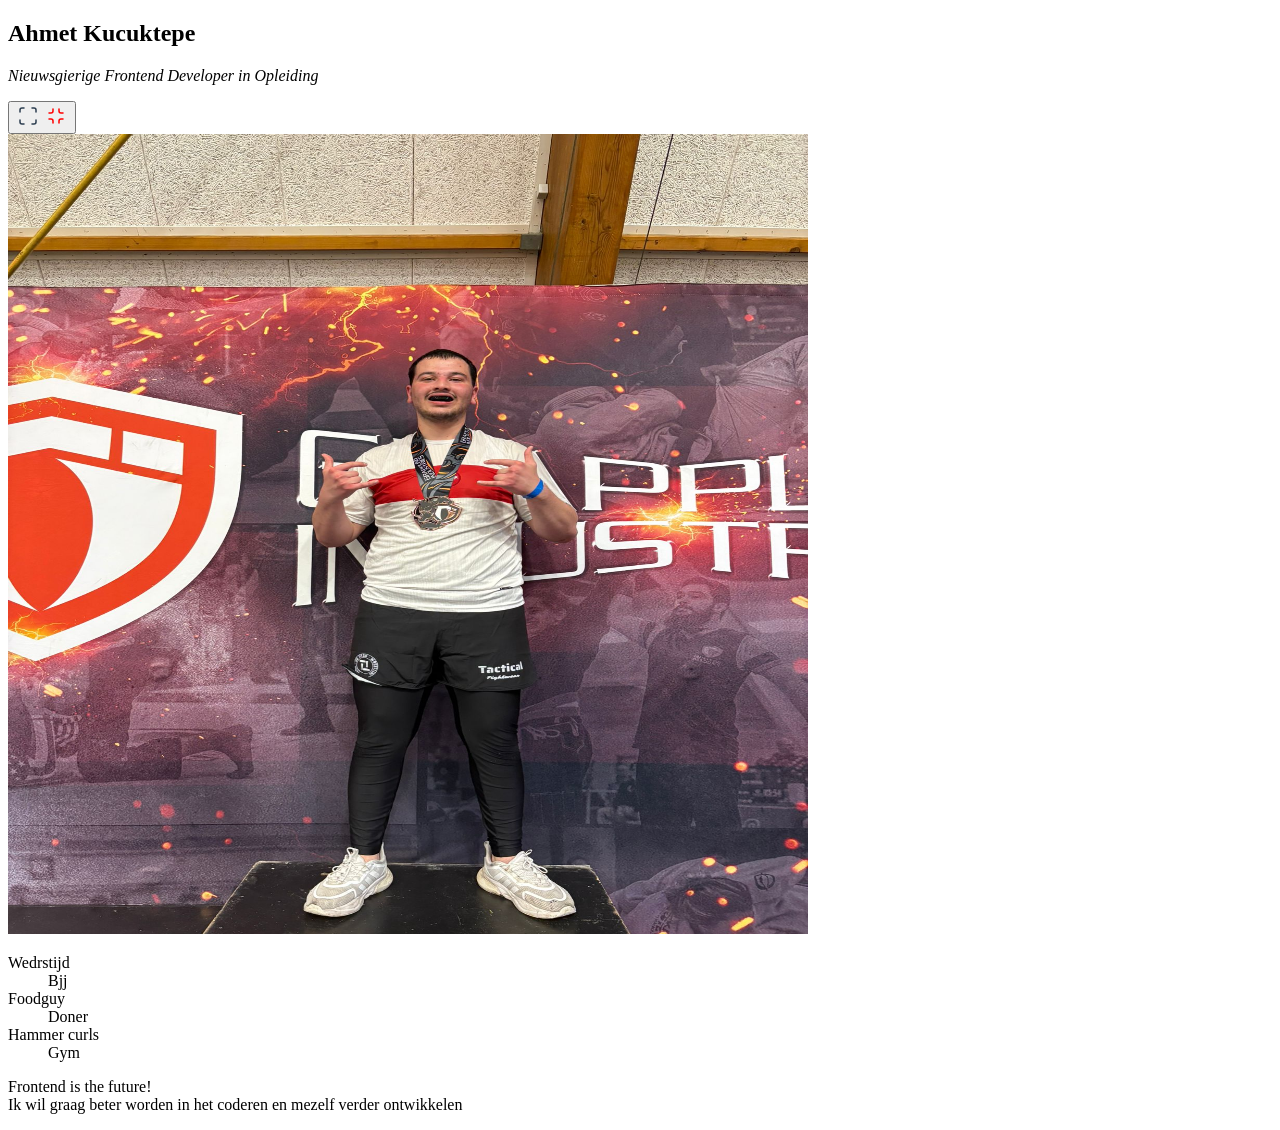
==== index.html @ e931408a "Foto toegevoegd ik heb de oude foto vw en mijn eigen foto erin geupload" ====
<!DOCTYPE html>
<html lang="nl">
  <head>
    <meta charset="UTF-8">
    <meta name="viewport" content="width=device-width, initial-scale=1.0">
    <title>FDND Visitekaartje</title>
    <link rel="stylesheet" href="styles/style.css">
  </head>
  <body>
    
    <article>
      
      <header>
        
        <h1>Ahmet Kucuktepe</h1>
        
        <p class="slogan"><em>Nieuwsgierige Frontend Developer in Opleiding </em></p>
        
        <button>
          <svg width="24" height="24" viewBox="0 0 24 24" stroke-width="1.5" stroke="#2c3e50" fill="none" stroke-linecap="round" stroke-linejoin="round">
            <title>Wijzig layout</title>
            <path stroke="none" d="M0 0h24v24H0z" fill="none"></path>
            <path d="M4 8v-2a2 2 0 0 1 2 -2h2"></path>
            <path d="M4 16v2a2 2 0 0 0 2 2h2"></path>
            <path d="M16 4h2a2 2 0 0 1 2 2v2"></path>
            <path d="M16 20h2a2 2 0 0 0 2 -2v-2"></path>
          </svg>
          <svg width="24" height="24" viewBox="0 0 24 24" stroke-width="1.5" stroke="red" fill="none" stroke-linecap="round" stroke-linejoin="round">
            <path stroke="none" d="M0 0h24v24H0z" fill="none"></path>
            <path d="M15 19v-2a2 2 0 0 1 2 -2h2"></path>
            <path d="M15 5v2a2 2 0 0 0 2 2h2"></path>
            <path d="M5 15h2a2 2 0 0 1 2 2v2"></path>
            <path d="M5 9h2a2 2 0 0 0 2 -2v-2"></path>
          </svg>
        </button>
        
      </header>
  
      <img src="assets/ahmet.jpeg"  alt="" width="800" height="800">

      <dl>
        <dt>Wedrstijd</dt>
        <dd>Bjj</dd>
        
        <dt>Foodguy</dt>
        <dd>Doner</dd>
        
        <dt>Hammer curls</dt>
        <dd>Gym</dd>
      </dl>
  
      <p>Frontend is the future! <br> Ik wil graag beter worden in het coderen en mezelf verder ontwikkelen</p>
      
    </article>

    <script src="scripts/script.js"></script>
    
  </body>
</html>
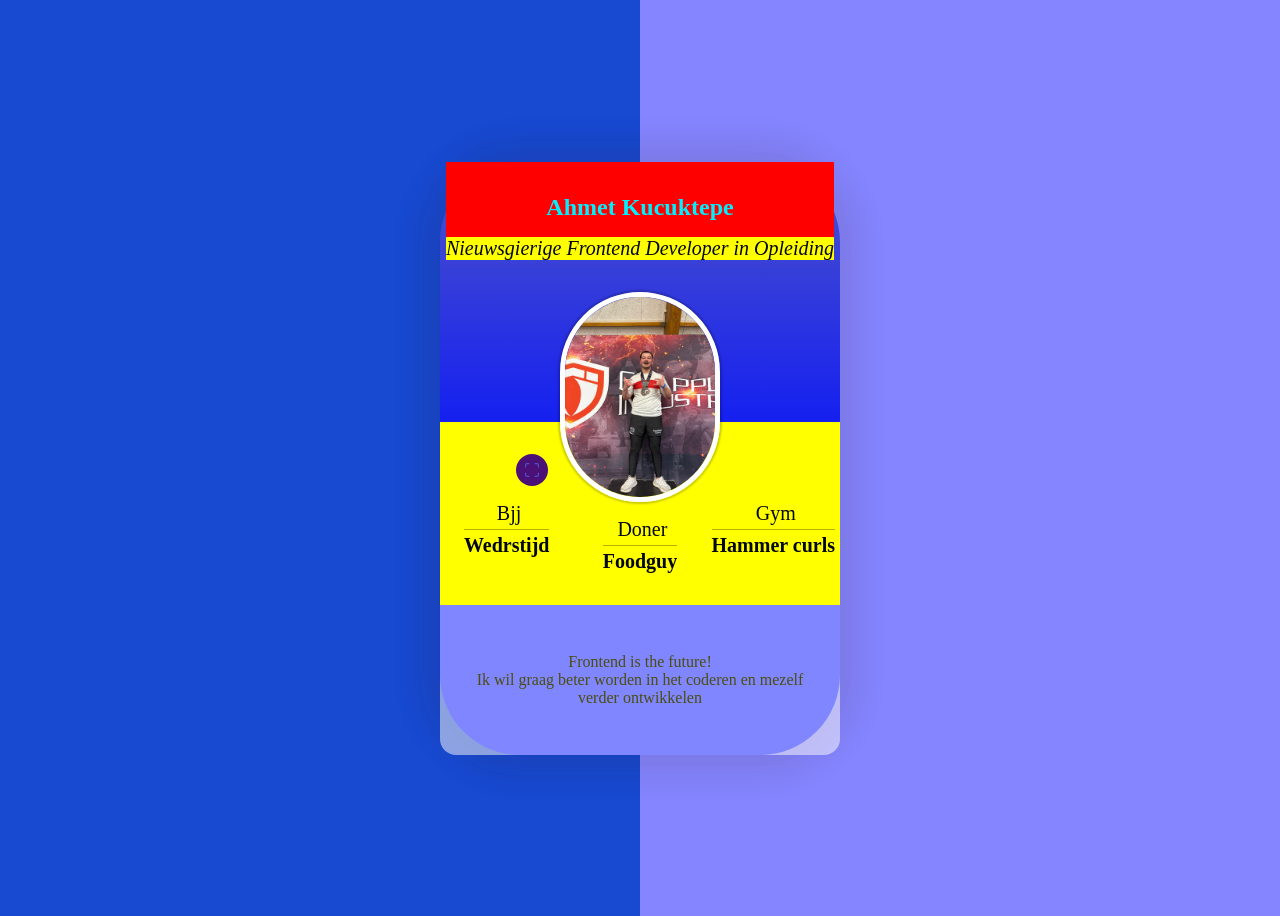
==== commit 8aebab1a: "aanpassingen ik heb de website een beetje aangepast door met de CSS settings een beetje te spelen. o" ====
--- a/index.html
+++ b/index.html
@@ -35,10 +35,11 @@
         </button>
         
       </header>
-  
+
+      
       <img src="assets/ahmet.jpeg"  alt="" width="800" height="800">
 
-      <dl>
+      <dl class="slogan">
         <dt>Wedrstijd</dt>
         <dd>Bjj</dd>
         
--- a/styles/style.css
+++ b/styles/style.css
@@ -0,0 +1,258 @@
+* {
+  box-sizing: border-box; /* uitleg over wat dit is */
+}
+
+/* HTML */
+/* Hier wordt met een 'type selector' een element in de html geselecteerd. */
+/* Dit verwijst naar het <html> element. De <html> krijgt een lichtgele achtergrond. */
+
+html {
+    background: linear-gradient(
+        to right,
+        #1749d1 50%,
+        #8585ff 50%
+    );
+}
+/* BODY */
+/* Hier wordt met een 'type selector' het <body> element geselecteerd. */
+/* In de <body> wordt de inhoud met "display: flex" in het midden geplaats. */
+/* En krijgt de <body> en alle inhoud een font en kleur. */
+body {
+  display: flex;
+  justify-content: center;
+  align-items: center;
+  
+  height: 100vh;
+  
+  font-family: open sans;
+  color: #4b4e10; /* de tekst kleur wordt in hex kleuren bepaald. */
+}
+
+/* ARTICLE */
+/* Het <article> element krijgt hier de styling. */
+/* De inhoud wordt met "display: flex" gepositioneerd en uitgelijnd. */
+/* Er wordt een breedte meegegeven, een minimale en maximale breedte. */
+/* Het <article> element krijgt een kleur, en nog meer ... */
+article {
+  position: relative;
+  
+  display: flex;
+  flex-direction: column;
+  align-items: center;
+  justify-content: end;
+  
+  width: 60vw;
+  max-width: 25em;
+  min-width: 20em;
+  
+  border-radius: 5rem;
+  background: rgb(209, 170, 12);
+  background: linear-gradient(0deg, rgb(0, 13, 255) 40%, #4e54c8 100%);
+  box-shadow: 0 0 30px 20px rgba(46, 20, 20, 0.1);
+  
+  transition: 0.25s;
+}
+
+
+
+/* HEADER */
+/* Hier wordt de inhoud van het <header> element gepositioneerd en uitgelijnd. */
+header {
+  display: flex;
+  flex-direction: column;
+  align-items: center;
+  justify-content: end;
+  background-color:red;
+}
+
+/* H1 */
+/* Hier krijgt het <h1> element de styling. */
+h1 {
+  margin: 2rem 0 1rem 0; /* Margin is de ruimte om het element heen. Boven beginnen, met de klok mee */
+  
+  color: rgb(0 239 255); /* De tekst kleur wordt in rgb() bepaald. */
+}
+
+/* P */
+/* Hier krijgt de <p> met de class slogan de styling. */
+/* Om een element met class te selecteren gebruik je een . in de selector */
+.slogan {
+  font-size:1.25em;
+  color:#030711;
+  background:yellow;
+}
+
+/* BUTTON */
+/* Hier krijgt de <button> de styling. */
+button {
+  position: absolute;
+  right: 18rem;
+  top: 18rem;
+  
+  width: 2.5rem;
+  height: 2.5rem;
+  padding: .25rem;
+  
+  border: none;
+  border-radius: 50%; /* De border-radius geeft de <button> ronde hoekjes. */
+  background: rgb(75, 17, 119);
+  
+  scale:.8;
+  
+  transition: .25s; /* Transities op het <button> element duren 0.25 seconden. */
+}
+
+/* Om de <button> styling te geven als iemand met de muis over het element beweegt gebruikt je :hover */
+/* :hover is een 'Pseudo-class selector', daarmee worden interacties op het element gestyled. */
+button:hover {
+  cursor: pointer;
+  background: darkgoldenrod;
+}
+/* Met de 'Pseudo-class selector' :focus kan je bepalen hoe het element er uit moet zien als de tab toets op het toetsenbord wordt gebruikt. */
+button:focus {
+  outline: none;
+  background: darkgoldenrod;
+}
+
+/* In het <button> element staat een <svg> voor het icoon. */
+/* Met een spatie worden alle elementen geselecteerd die in een ander element staan. */
+button svg {
+  position: absolute;
+  top: calc(1.25rem - 12px);
+  left: calc(1.25rem - 12px);
+  
+  stroke: #4e54c8;
+  
+  transition: .25s;
+  transition-delay: .25s; /* Een transitie op het <svg> element begin 0.25 seconde later. */
+}
+/* Met een komma wordt in een keer de styling op de :hover en de :focus van het <svg> element bepaald. */
+button:hover svg, button:focus svg {
+  stroke: lightyellow;
+}
+/* Met de 'Pseudo-class selector' :nth-of-type() wordt een element geselecteerd op basis van de volgorde. */
+/* Hier wordt het tweede <svg> element in de button geselecteerd. */
+button svg:nth-of-type(2) {
+  opacity: 0;
+  
+  transition-delay: 0ms;
+}
+
+/* IMG */
+/* Hier krijgt het <img> element de styling. */
+img {
+  position: relative;
+  top: 2rem;
+  
+  width: 10em;
+  height: auto;
+  
+  border: 5px solid #fff;
+  border-radius: 10em;
+  box-shadow: 0 0 2px 2px rgb(0 0 0 /.2);
+  
+  transition: 1s .15s; /* Transition Shorthand notation: Transities op het img element duren 1 seconde en beginnen 0.15 seconde later */
+}
+
+/* DL, DT, DD  */
+/* De eigenschappen zijn in de HTML opgemaakt in een Description List element (DL) */
+/* De Description List element (DL) is een lijst met termen en beschrijvingen. */
+/* In deze DL staan 3 groepen met code skills, in CSS is de layout van de DT elementen met een Grid gepositioneerd.  */
+
+dl {
+  display: grid;
+  grid-template-columns: 1fr 1fr 1fr;
+  grid-template-areas:
+    "html-dd css-dd js-dd"
+    "html-dt css-dt js-dt"
+    ;
+  justify-items: center;
+  align-items: start;
+  
+  width: 100%;
+  margin-top: -3rem;
+  margin-bottom: 0;
+  padding: 5rem 0 3rem;
+  
+  text-align: center;
+  background: rgb(255 255 255);
+
+  dt {
+    margin-top: .25rem;
+    padding-top: .25rem;
+    
+    border-top: 1px solid rgb(0 0 0 / 0.3);
+    font-weight: bold;
+    
+    &:nth-of-type(1) {
+      grid-area: html-dt;
+    }
+    
+    &:nth-of-type(2) {
+      grid-area: css-dt;
+      translate:0 1rem;
+    }
+    
+    &:nth-of-type(3) {
+      grid-area: js-dt;
+    }
+  }
+
+  dd {
+    margin: 0;
+    padding-left: .3rem;
+    
+    transition: .25s .3s;
+    
+    &:nth-of-type(2) {
+      translate:0 1rem;
+    }
+  }
+}
+
+/* P */
+/* Hier krijgen alle <p> elementen een styling. */
+p {
+  margin: 0;
+}
+
+/* Om alleen de <p> elementen te stylen die in het <article> staat gebruik je de > de 'Child combinator selector'.
+/* Met de 'Child combinator selector' selecteer je alle <p> elementen die een directe  kinderen van het <article> zijn. */
+/* Dit selecteert dus niet de <p> in de <header>. */
+article > p {
+  width: 100%;
+  margin-top: 0;
+  padding: 3rem 2rem;
+  
+  background: rgb(255 255 255 / 0.5);
+  border-radius: 0 0 1rem 1rem;
+  text-align: center;
+}
+
+/* Deze styles zijn van toepassing als op de knop wordt geklikt */
+body.is-expanded {
+  font-size: 1.15em;
+}
+
+body.is-expanded article {
+  width: 60vw;
+  max-width: 60vw;
+}
+
+body.is-expanded button svg:first-of-type {
+  opacity: 0;
+  transition-delay: 0ms;
+}
+
+body.is-expanded button svg:nth-of-type(2) {
+  opacity: 1;
+  transition-delay: .25s;
+}
+
+body.is-expanded dl dd {
+  font-size: 1.75em;
+}
+
+body.is-expanded img {
+  width: 15em;
+}
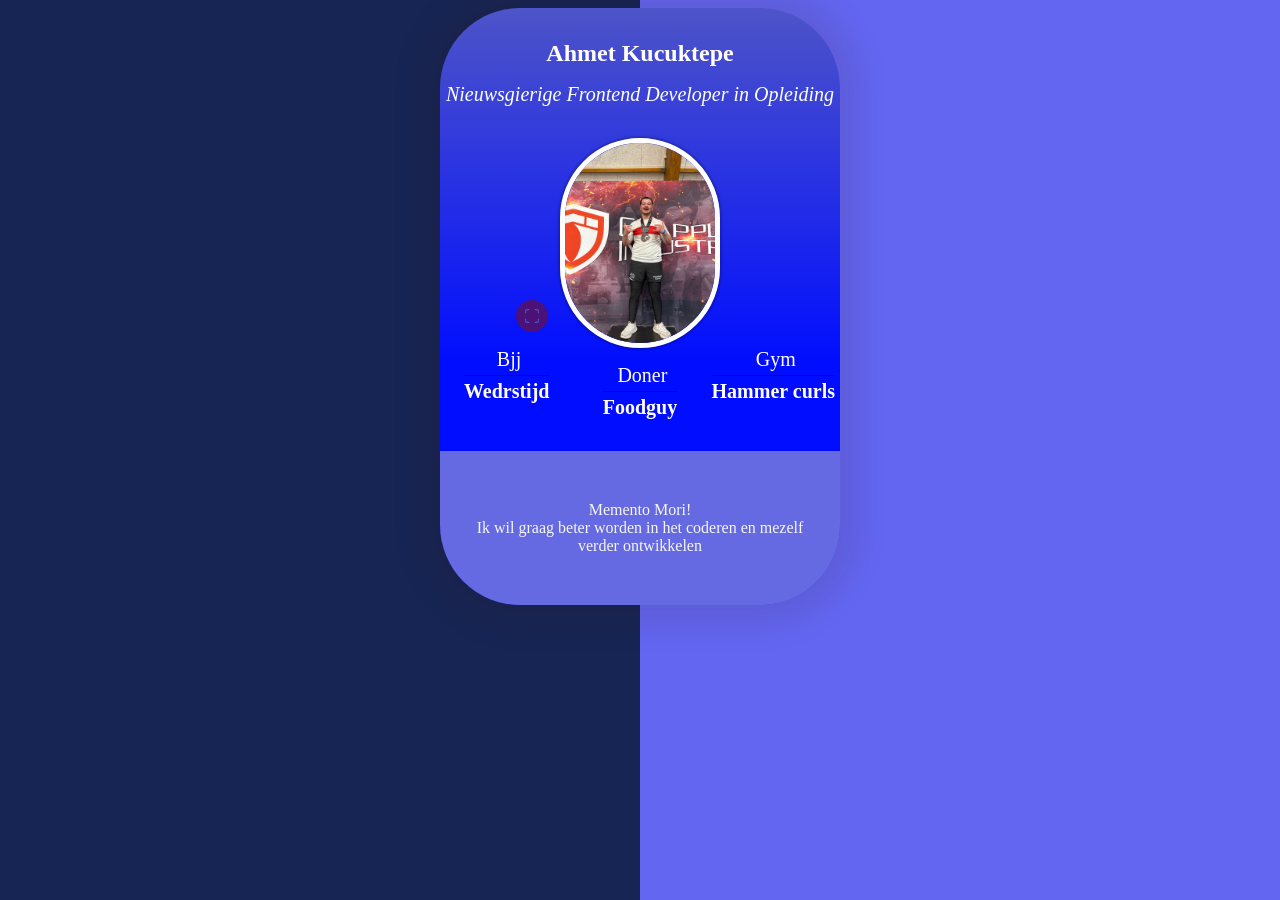
==== commit af979c7d: "wat ik heb aangepast Ik heb de background van het memento gedeelte een slogan gegeven het gedeelteli" ====
--- a/index.html
+++ b/index.html
@@ -50,7 +50,8 @@
         <dd>Gym</dd>
       </dl>
   
-      <p>Frontend is the future! <br> Ik wil graag beter worden in het coderen en mezelf verder ontwikkelen</p>
+      <p class= "Memento">
+        Memento Mori! <br> Ik wil graag beter worden in het coderen en mezelf verder ontwikkelen</p>
       
     </article>
 
--- a/styles/style.css
+++ b/styles/style.css
@@ -9,11 +9,11 @@
 html {
     background: linear-gradient(
         to right,
-        #1749d1 50%,
-        #8585ff 50%
+        #172554 50%,
+        #6366f1 50%
     );
 }
-/* BODY */
+/* MARK: BODY */
 /* Hier wordt met een 'type selector' het <body> element geselecteerd. */
 /* In de <body> wordt de inhoud met "display: flex" in het midden geplaats. */
 /* En krijgt de <body> en alle inhoud een font en kleur. */
@@ -22,13 +22,13 @@
   justify-content: center;
   align-items: center;
   
-  height: 100vh;
+  height: 10s0vh;
   
   font-family: open sans;
-  color: #4b4e10; /* de tekst kleur wordt in hex kleuren bepaald. */
-}
-
-/* ARTICLE */
+  color: #f6f7f4; /* de tekst kleur wordt in hex kleuren bepaald. */
+}
+
+/* MARK: ARTICLE */
 /* Het <article> element krijgt hier de styling. */
 /* De inhoud wordt met "display: flex" gepositioneerd en uitgelijnd. */
 /* Er wordt een breedte meegegeven, een minimale en maximale breedte. */
@@ -55,14 +55,14 @@
 
 
 
-/* HEADER */
+/* MARK: HEADER */
 /* Hier wordt de inhoud van het <header> element gepositioneerd en uitgelijnd. */
 header {
   display: flex;
   flex-direction: column;
   align-items: center;
   justify-content: end;
-  background-color:red;
+  background-color:color-mix(in #172554, #6366f1 percentage, red percentage 50)
 }
 
 /* H1 */
@@ -70,19 +70,30 @@
 h1 {
   margin: 2rem 0 1rem 0; /* Margin is de ruimte om het element heen. Boven beginnen, met de klok mee */
   
-  color: rgb(0 239 255); /* De tekst kleur wordt in rgb() bepaald. */
+  color: rgb(255, 255, 255); /* De tekst kleur wordt in rgb() bepaald. */
 }
 
 /* P */
 /* Hier krijgt de <p> met de class slogan de styling. */
 /* Om een element met class te selecteren gebruik je een . in de selector */
+
+/*MARK: Slogan */ 
 .slogan {
   font-size:1.25em;
   color:#030711;
-  background:yellow;
-}
-
-/* BUTTON */
+  background:rgba(11, 144, 13, 0);
+}
+
+.Memento {
+  background: linear-gradient(
+    to right,
+    #172554 50%
+    #6366f1 50%
+  );
+  padding: 50px 20px;
+  margin: 0;
+}
+/* MARK: BUTTON */
 /* Hier krijgt de <button> de styling. */
 button {
   position: absolute;
@@ -106,14 +117,18 @@
 /* :hover is een 'Pseudo-class selector', daarmee worden interacties op het element gestyled. */
 button:hover {
   cursor: pointer;
-  background: darkgoldenrod;
+  background: rgb(253, 253, 253);
 }
 /* Met de 'Pseudo-class selector' :focus kan je bepalen hoe het element er uit moet zien als de tab toets op het toetsenbord wordt gebruikt. */
 button:focus {
   outline: none;
-  background: darkgoldenrod;
-}
-
+  background: green
+}
+dl {color: white; }
+
+.slogan {
+  color:white;
+}
 /* In het <button> element staat een <svg> voor het icoon. */
 /* Met een spatie worden alle elementen geselecteerd die in een ander element staan. */
 button svg {
@@ -210,7 +225,7 @@
   }
 }
 
-/* P */
+/* MARK: P */
 /* Hier krijgen alle <p> elementen een styling. */
 p {
   margin: 0;
@@ -224,8 +239,8 @@
   margin-top: 0;
   padding: 3rem 2rem;
   
-  background: rgb(255 255 255 / 0.5);
-  border-radius: 0 0 1rem 1rem;
+  background: rgba(201, 198, 198, 0.5);
+  border-radius: 0 0 5rem 5rem;
   text-align: center;
 }
 
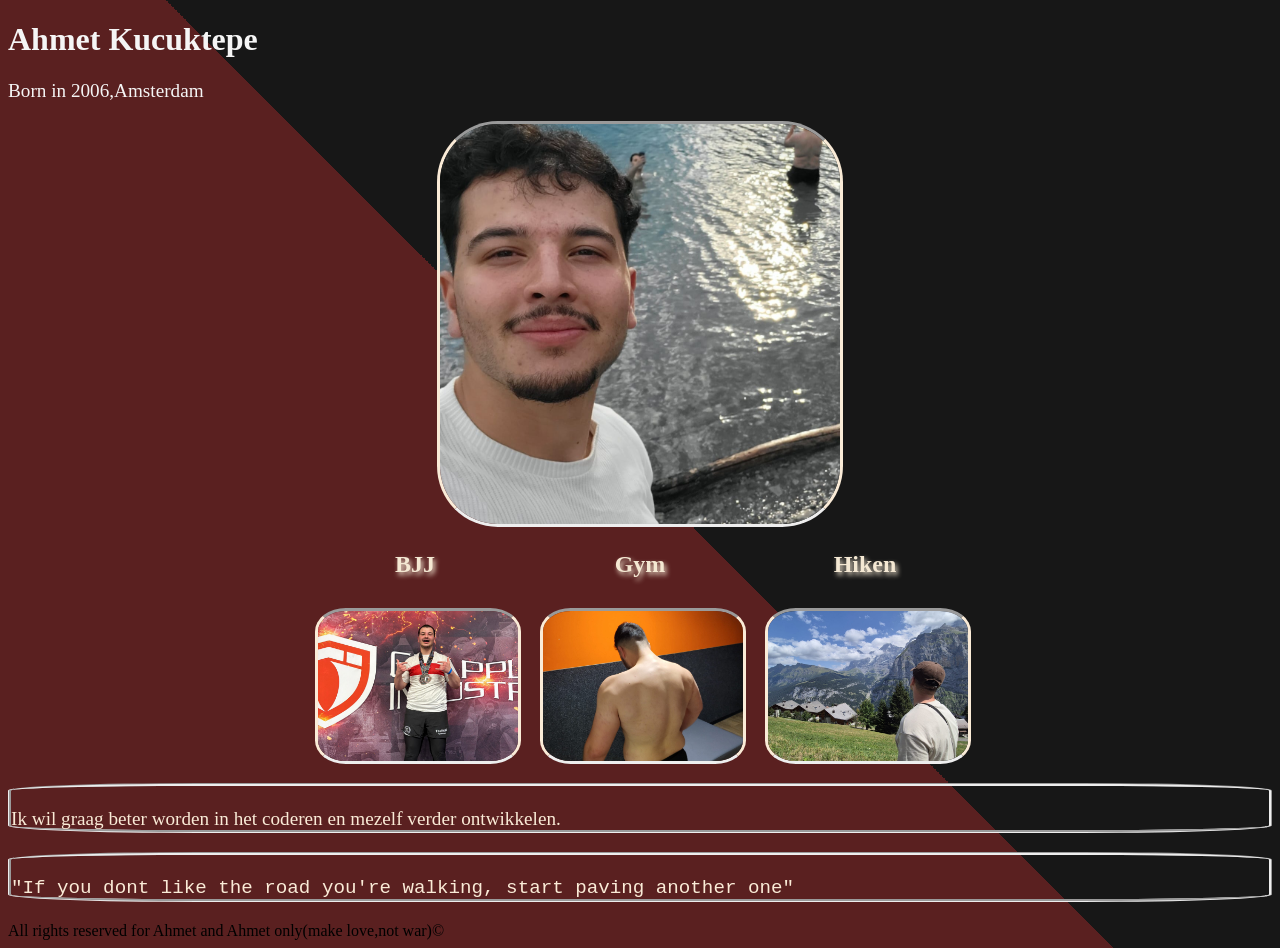
==== commit 9ac55ddd: "summary ik had mijn code per ongeluk in de i-love-web gedeelte ingediend, maar realiseerde mij dat d" ====
--- a/index.html
+++ b/index.html
@@ -1,61 +1,49 @@
 <!DOCTYPE html>
 <html lang="nl">
-  <head>
-    <meta charset="UTF-8">
-    <meta name="viewport" content="width=device-width, initial-scale=1.0">
-    <title>FDND Visitekaartje</title>
-    <link rel="stylesheet" href="styles/style.css">
-  </head>
-  <body>
+<head>
+  <meta charset="UTF-8">
+  <meta name="viewport" content="width=device-width, initial-scale=1.0">
+  <title>Mijn Digital garden</title>
+  <link rel= "stylesheet" href="styles/style.css">
+</head>
+
+<body>
+<div class="pagina">
+<div class="bovenkant">
+    <h1>Ahmet Kucuktepe</h1>
+    <p> Born in 2006,Amsterdam</p>
+    </div>
     
-    <article>
-      
-      <header>
-        
-        <h1>Ahmet Kucuktepe</h1>
-        
-        <p class="slogan"><em>Nieuwsgierige Frontend Developer in Opleiding </em></p>
-        
-        <button>
-          <svg width="24" height="24" viewBox="0 0 24 24" stroke-width="1.5" stroke="#2c3e50" fill="none" stroke-linecap="round" stroke-linejoin="round">
-            <title>Wijzig layout</title>
-            <path stroke="none" d="M0 0h24v24H0z" fill="none"></path>
-            <path d="M4 8v-2a2 2 0 0 1 2 -2h2"></path>
-            <path d="M4 16v2a2 2 0 0 0 2 2h2"></path>
-            <path d="M16 4h2a2 2 0 0 1 2 2v2"></path>
-            <path d="M16 20h2a2 2 0 0 0 2 -2v-2"></path>
-          </svg>
-          <svg width="24" height="24" viewBox="0 0 24 24" stroke-width="1.5" stroke="red" fill="none" stroke-linecap="round" stroke-linejoin="round">
-            <path stroke="none" d="M0 0h24v24H0z" fill="none"></path>
-            <path d="M15 19v-2a2 2 0 0 1 2 -2h2"></path>
-            <path d="M15 5v2a2 2 0 0 0 2 2h2"></path>
-            <path d="M5 15h2a2 2 0 0 1 2 2v2"></path>
-            <path d="M5 9h2a2 2 0 0 0 2 -2v-2"></path>
-          </svg>
-        </button>
-        
-      </header>
+    <img class="grote-foto" src="selffie 2.jpeg" alt="foto van mij">
 
-      
-      <img src="assets/ahmet.jpeg"  alt="" width="800" height="800">
+<div class="kleine-fotos">
 
-      <dl class="slogan">
-        <dt>Wedrstijd</dt>
-        <dd>Bjj</dd>
-        
-        <dt>Foodguy</dt>
-        <dd>Doner</dd>
-        
-        <dt>Hammer curls</dt>
-        <dd>Gym</dd>
-      </dl>
-  
-      <p class= "Memento">
-        Memento Mori! <br> Ik wil graag beter worden in het coderen en mezelf verder ontwikkelen</p>
-      
-    </article>
+<div class="kaart">
+    <h2>BJJ</h2>
+    <img src="ahmet.jpeg" alt="BJJ">
+</div>
 
-    <script src="scripts/script.js"></script>
-    
-  </body>
+<div class="kaart">
+    <h2>Gym</h2>
+    <img src="gym.jpeg" alt="Gym">
+</div>
+
+<div class="kaart">
+    <h2>Hiken</h2>
+    <img src="hike.jpeg" alt="Hiken">
+</div>
+</div>
+</div>
+
+<p class="ondertekst"><br>
+Ik wil graag beter worden in het coderen en mezelf verder ontwikkelen.<br></p>
+<p class="onderondertekst"><br>
+"If you dont like the road you're walking, start paving another one"</p>
+</div>
+
+<footer>
+    All rights reserved for Ahmet and Ahmet only(make love,not war)©
+</footer>
+</body>
+
 </html>
--- a/styles/style.css
+++ b/styles/style.css
@@ -1,273 +1,100 @@
-* {
-  box-sizing: border-box; /* uitleg over wat dit is */
+
+
+p {
+    font-size:larger 
 }
 
-/* HTML */
-/* Hier wordt met een 'type selector' een element in de html geselecteerd. */
-/* Dit verwijst naar het <html> element. De <html> krijgt een lichtgele achtergrond. */
+.pagina {text-align:center;}
 
-html {
-    background: linear-gradient(
-        to right,
-        #172554 50%,
-        #6366f1 50%
-    );
-}
-/* MARK: BODY */
-/* Hier wordt met een 'type selector' het <body> element geselecteerd. */
-/* In de <body> wordt de inhoud met "display: flex" in het midden geplaats. */
-/* En krijgt de <body> en alle inhoud een font en kleur. */
 body {
-  display: flex;
-  justify-content: center;
-  align-items: center;
-  
-  height: 10s0vh;
-  
-  font-family: open sans;
-  color: #f6f7f4; /* de tekst kleur wordt in hex kleuren bepaald. */
+    background:linear-gradient(45deg, #5A2020 0% 50%, #171717 50% 100%);
+    min-height: 100vh;
+    
 }
 
-/* MARK: ARTICLE */
-/* Het <article> element krijgt hier de styling. */
-/* De inhoud wordt met "display: flex" gepositioneerd en uitgelijnd. */
-/* Er wordt een breedte meegegeven, een minimale en maximale breedte. */
-/* Het <article> element krijgt een kleur, en nog meer ... */
-article {
-  position: relative;
-  
-  display: flex;
-  flex-direction: column;
-  align-items: center;
-  justify-content: end;
-  
-  width: 60vw;
-  max-width: 25em;
-  min-width: 20em;
-  
-  border-radius: 5rem;
-  background: rgb(209, 170, 12);
-  background: linear-gradient(0deg, rgb(0, 13, 255) 40%, #4e54c8 100%);
-  box-shadow: 0 0 30px 20px rgba(46, 20, 20, 0.1);
-  
-  transition: 0.25s;
+.bovenkant {
+    text-align:left;
+    font-family:fantasy;
+    color:whitesmoke;
+
 }
 
-
-
-/* MARK: HEADER */
-/* Hier wordt de inhoud van het <header> element gepositioneerd en uitgelijnd. */
-header {
-  display: flex;
-  flex-direction: column;
-  align-items: center;
-  justify-content: end;
-  background-color:color-mix(in #172554, #6366f1 percentage, red percentage 50)
+.grote-foto {
+    width: 400px;
+    height: 400px;
+    object-fit: cover;
+    border-style: inset solid;
+      border-top-left-radius: 15%;
+    border-top-right-radius: 15%;
+    border-bottom-left-radius: 15%;
+    border-bottom-right-radius: 15%;
+    color:antiquewhite;
 }
 
-/* H1 */
-/* Hier krijgt het <h1> element de styling. */
-h1 {
-  margin: 2rem 0 1rem 0; /* Margin is de ruimte om het element heen. Boven beginnen, met de klok mee */
-  
-  color: rgb(255, 255, 255); /* De tekst kleur wordt in rgb() bepaald. */
+.kleine-fotos {
+    display: flex;
+    justify-content:center;
+    gap: 25px;
+}
+.kaart {
+    width: 200px;
 }
 
-/* P */
-/* Hier krijgt de <p> met de class slogan de styling. */
-/* Om een element met class te selecteren gebruik je een . in de selector */
+    /*MARK: Kleine fotos */
+    .kaart img{
+        width: 200px;
+    height: 150px;
+    object-fit: cover;
+    display: flex;
+    justify-content: center;
+    gap: 20px;
+    margin-top: 30px;
+    object-fit:cover; border-style:inset solid;
+      border-top-left-radius: 15%;
+    border-top-right-radius: 15%;
+    border-bottom-left-radius: 15%;
+    border-bottom-right-radius: 15%;
+    color:antiquewhite;
+    }
+.foto {
+    width: 200px;
+}
+.foto img {
+    width: 100px;
+    height: 150px;
+    
+}
+.ondertekst {
+    font-family:sans-serif;
+    border-left-style: ridge; color:black;
+    border-right-style:ridge; color: black;
+    border-top-left-radius: 15%;
+    border-top-right-radius: 15%;
+    border-bottom-left-radius: 15%;
+    border-bottom-right-radius: 15%;
+    border-bottom-style: groove; color:black;
+    border-top-style: groove; color: black;
+    color: antiquewhite;
+    font-family: fantasy;
 
-/*MARK: Slogan */ 
-.slogan {
-  font-size:1.25em;
-  color:#030711;
-  background:rgba(11, 144, 13, 0);
+}
+.onderondertekst {
+    color:antiquewhite;
+    font-family:'Courier New', Courier, monospace;
+    border-left-style:ridge; color: black;
+    border-right-style: ridge; color:black;
+    border-top-left-radius: 15%;
+    border-top-right-radius: 15%;
+    border-bottom-left-radius: 15%;
+    border-bottom-right-radius: 15%;
+    border-bottom-style: groove; color: black;
+    border-top-style: groove; color: black;
+    border: width 10cm;
+    border: length 125px;
+    color: antiquewhite;
 }
 
-.Memento {
-  background: linear-gradient(
-    to right,
-    #172554 50%
-    #6366f1 50%
-  );
-  padding: 50px 20px;
-  margin: 0;
-}
-/* MARK: BUTTON */
-/* Hier krijgt de <button> de styling. */
-button {
-  position: absolute;
-  right: 18rem;
-  top: 18rem;
-  
-  width: 2.5rem;
-  height: 2.5rem;
-  padding: .25rem;
-  
-  border: none;
-  border-radius: 50%; /* De border-radius geeft de <button> ronde hoekjes. */
-  background: rgb(75, 17, 119);
-  
-  scale:.8;
-  
-  transition: .25s; /* Transities op het <button> element duren 0.25 seconden. */
-}
-
-/* Om de <button> styling te geven als iemand met de muis over het element beweegt gebruikt je :hover */
-/* :hover is een 'Pseudo-class selector', daarmee worden interacties op het element gestyled. */
-button:hover {
-  cursor: pointer;
-  background: rgb(253, 253, 253);
-}
-/* Met de 'Pseudo-class selector' :focus kan je bepalen hoe het element er uit moet zien als de tab toets op het toetsenbord wordt gebruikt. */
-button:focus {
-  outline: none;
-  background: green
-}
-dl {color: white; }
-
-.slogan {
-  color:white;
-}
-/* In het <button> element staat een <svg> voor het icoon. */
-/* Met een spatie worden alle elementen geselecteerd die in een ander element staan. */
-button svg {
-  position: absolute;
-  top: calc(1.25rem - 12px);
-  left: calc(1.25rem - 12px);
-  
-  stroke: #4e54c8;
-  
-  transition: .25s;
-  transition-delay: .25s; /* Een transitie op het <svg> element begin 0.25 seconde later. */
-}
-/* Met een komma wordt in een keer de styling op de :hover en de :focus van het <svg> element bepaald. */
-button:hover svg, button:focus svg {
-  stroke: lightyellow;
-}
-/* Met de 'Pseudo-class selector' :nth-of-type() wordt een element geselecteerd op basis van de volgorde. */
-/* Hier wordt het tweede <svg> element in de button geselecteerd. */
-button svg:nth-of-type(2) {
-  opacity: 0;
-  
-  transition-delay: 0ms;
-}
-
-/* IMG */
-/* Hier krijgt het <img> element de styling. */
-img {
-  position: relative;
-  top: 2rem;
-  
-  width: 10em;
-  height: auto;
-  
-  border: 5px solid #fff;
-  border-radius: 10em;
-  box-shadow: 0 0 2px 2px rgb(0 0 0 /.2);
-  
-  transition: 1s .15s; /* Transition Shorthand notation: Transities op het img element duren 1 seconde en beginnen 0.15 seconde later */
-}
-
-/* DL, DT, DD  */
-/* De eigenschappen zijn in de HTML opgemaakt in een Description List element (DL) */
-/* De Description List element (DL) is een lijst met termen en beschrijvingen. */
-/* In deze DL staan 3 groepen met code skills, in CSS is de layout van de DT elementen met een Grid gepositioneerd.  */
-
-dl {
-  display: grid;
-  grid-template-columns: 1fr 1fr 1fr;
-  grid-template-areas:
-    "html-dd css-dd js-dd"
-    "html-dt css-dt js-dt"
-    ;
-  justify-items: center;
-  align-items: start;
-  
-  width: 100%;
-  margin-top: -3rem;
-  margin-bottom: 0;
-  padding: 5rem 0 3rem;
-  
-  text-align: center;
-  background: rgb(255 255 255);
-
-  dt {
-    margin-top: .25rem;
-    padding-top: .25rem;
-    
-    border-top: 1px solid rgb(0 0 0 / 0.3);
-    font-weight: bold;
-    
-    &:nth-of-type(1) {
-      grid-area: html-dt;
-    }
-    
-    &:nth-of-type(2) {
-      grid-area: css-dt;
-      translate:0 1rem;
-    }
-    
-    &:nth-of-type(3) {
-      grid-area: js-dt;
-    }
-  }
-
-  dd {
-    margin: 0;
-    padding-left: .3rem;
-    
-    transition: .25s .3s;
-    
-    &:nth-of-type(2) {
-      translate:0 1rem;
-    }
-  }
-}
-
-/* MARK: P */
-/* Hier krijgen alle <p> elementen een styling. */
-p {
-  margin: 0;
-}
-
-/* Om alleen de <p> elementen te stylen die in het <article> staat gebruik je de > de 'Child combinator selector'.
-/* Met de 'Child combinator selector' selecteer je alle <p> elementen die een directe  kinderen van het <article> zijn. */
-/* Dit selecteert dus niet de <p> in de <header>. */
-article > p {
-  width: 100%;
-  margin-top: 0;
-  padding: 3rem 2rem;
-  
-  background: rgba(201, 198, 198, 0.5);
-  border-radius: 0 0 5rem 5rem;
-  text-align: center;
-}
-
-/* Deze styles zijn van toepassing als op de knop wordt geklikt */
-body.is-expanded {
-  font-size: 1.15em;
-}
-
-body.is-expanded article {
-  width: 60vw;
-  max-width: 60vw;
-}
-
-body.is-expanded button svg:first-of-type {
-  opacity: 0;
-  transition-delay: 0ms;
-}
-
-body.is-expanded button svg:nth-of-type(2) {
-  opacity: 1;
-  transition-delay: .25s;
-}
-
-body.is-expanded dl dd {
-  font-size: 1.75em;
-}
-
-body.is-expanded img {
-  width: 15em;
-}
+h2 {
+    color:#f4e8d3;
+    text-shadow: 2px 3px 5px #f4e8d3;
+}
